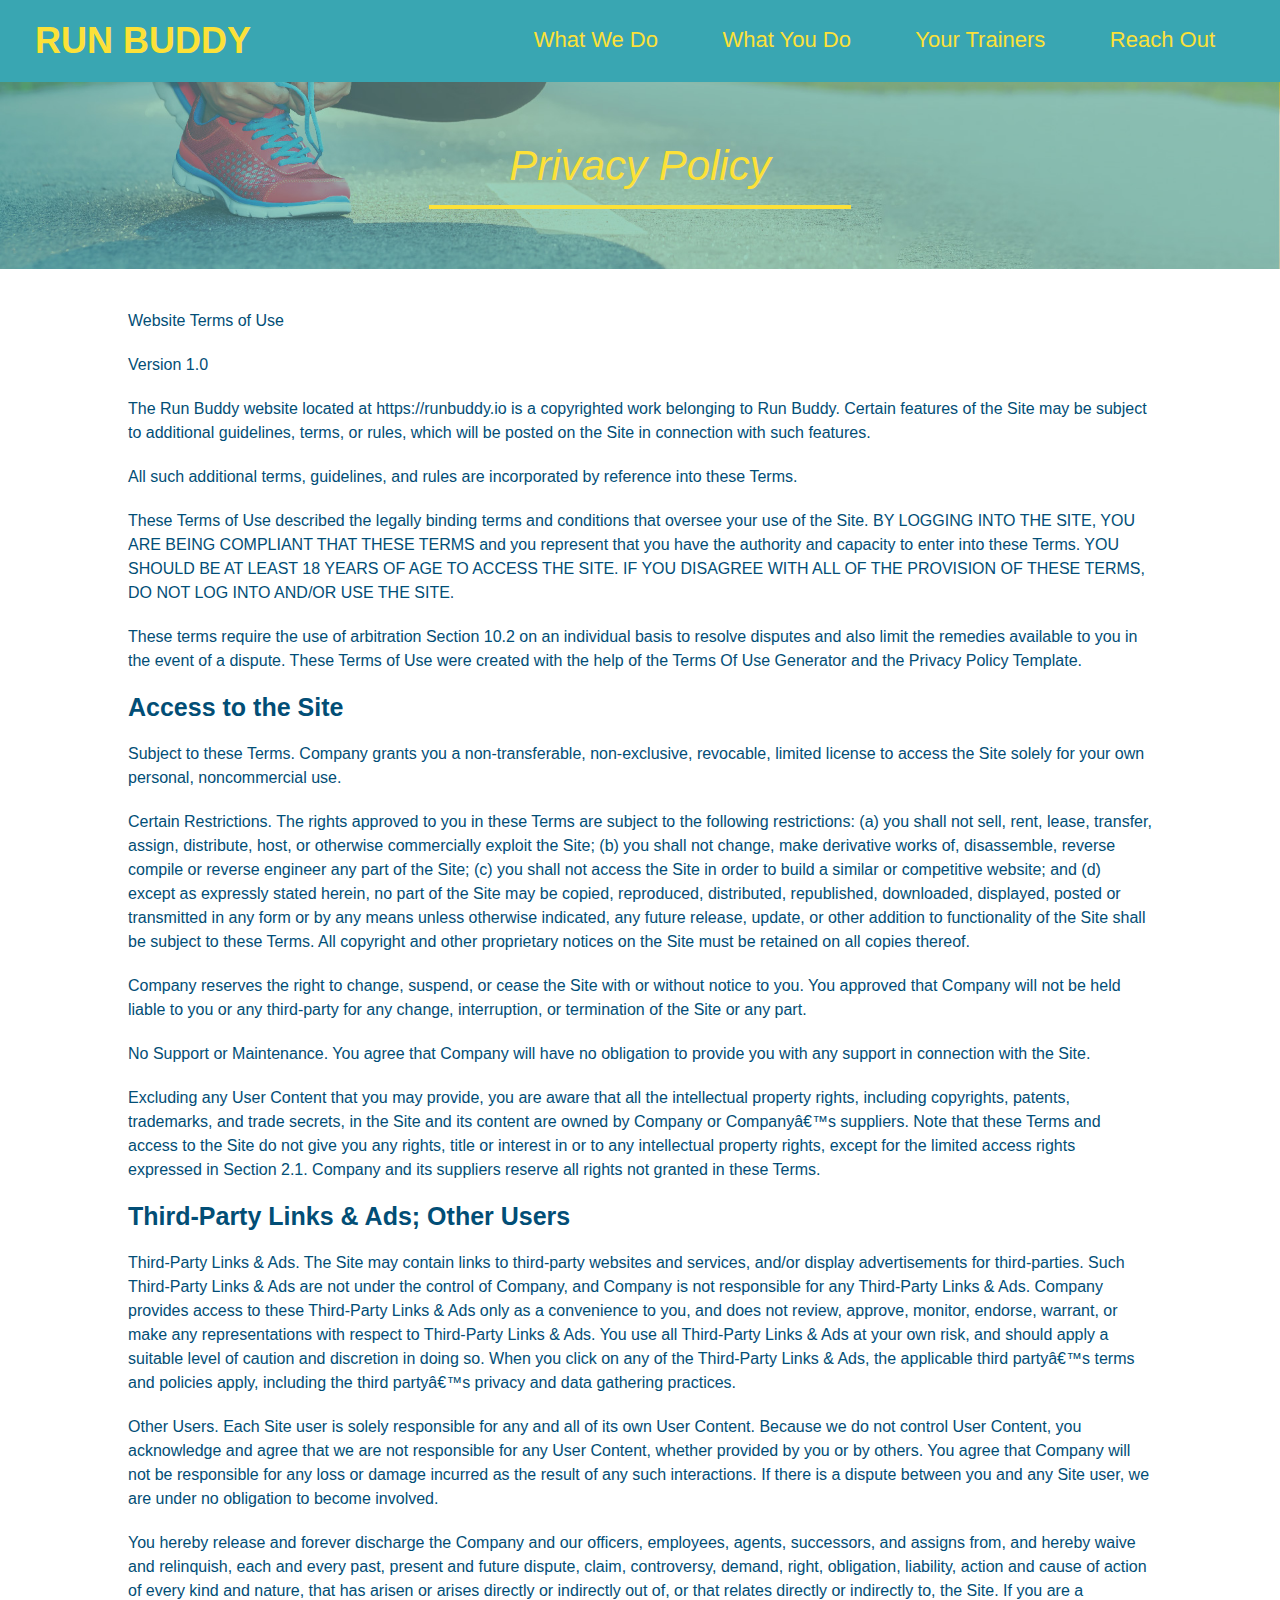
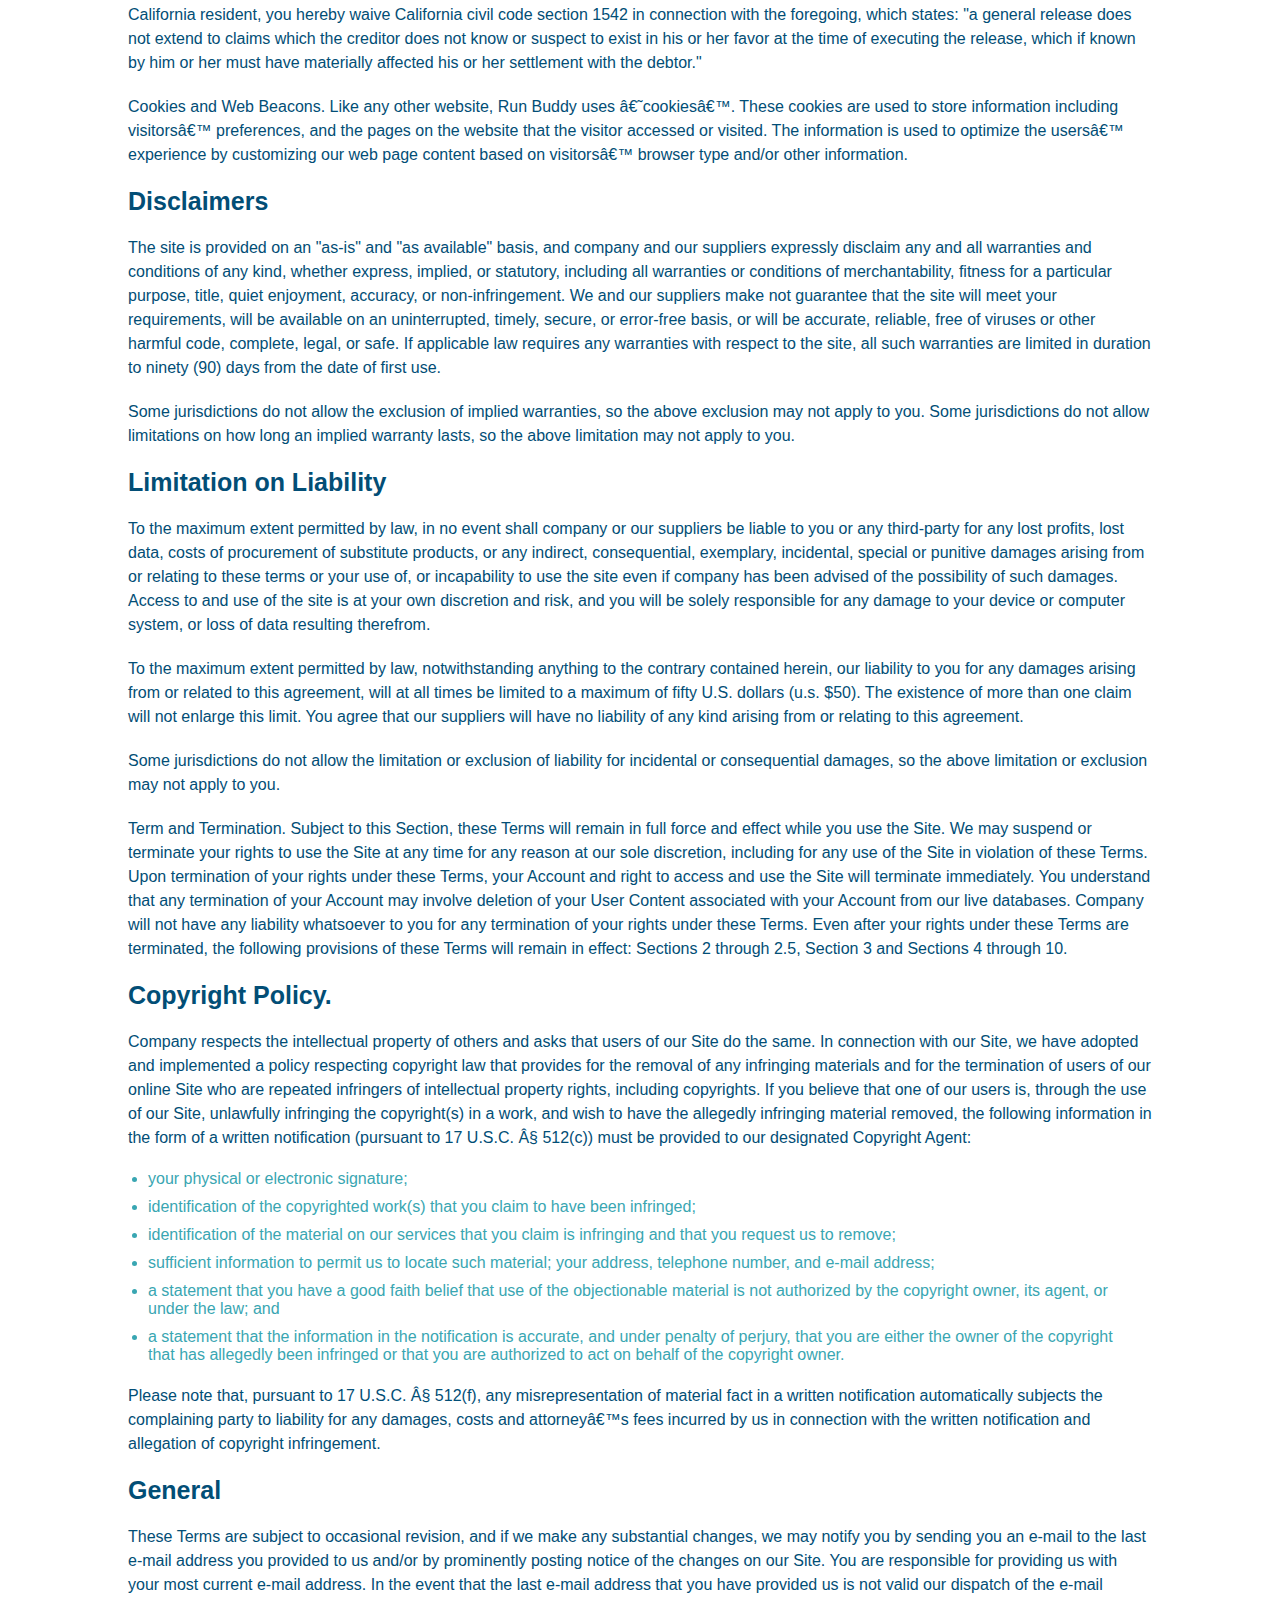
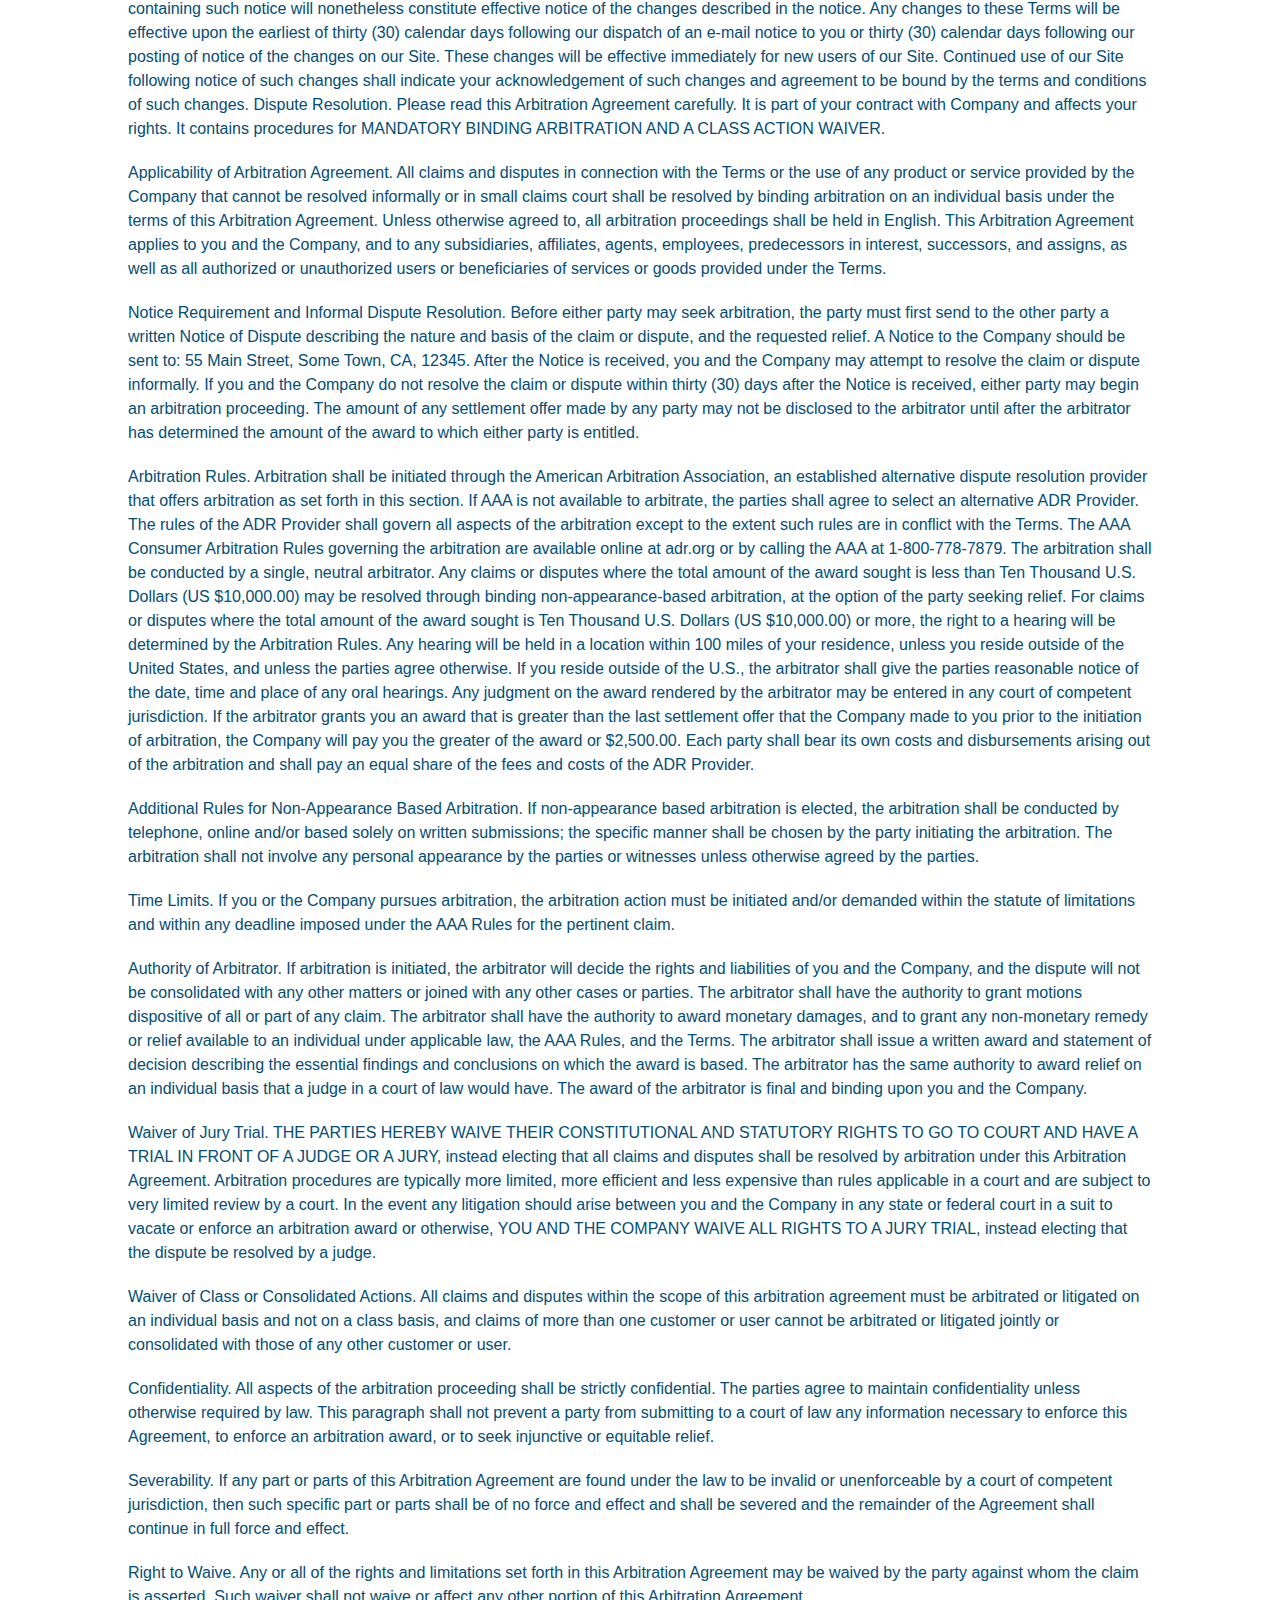
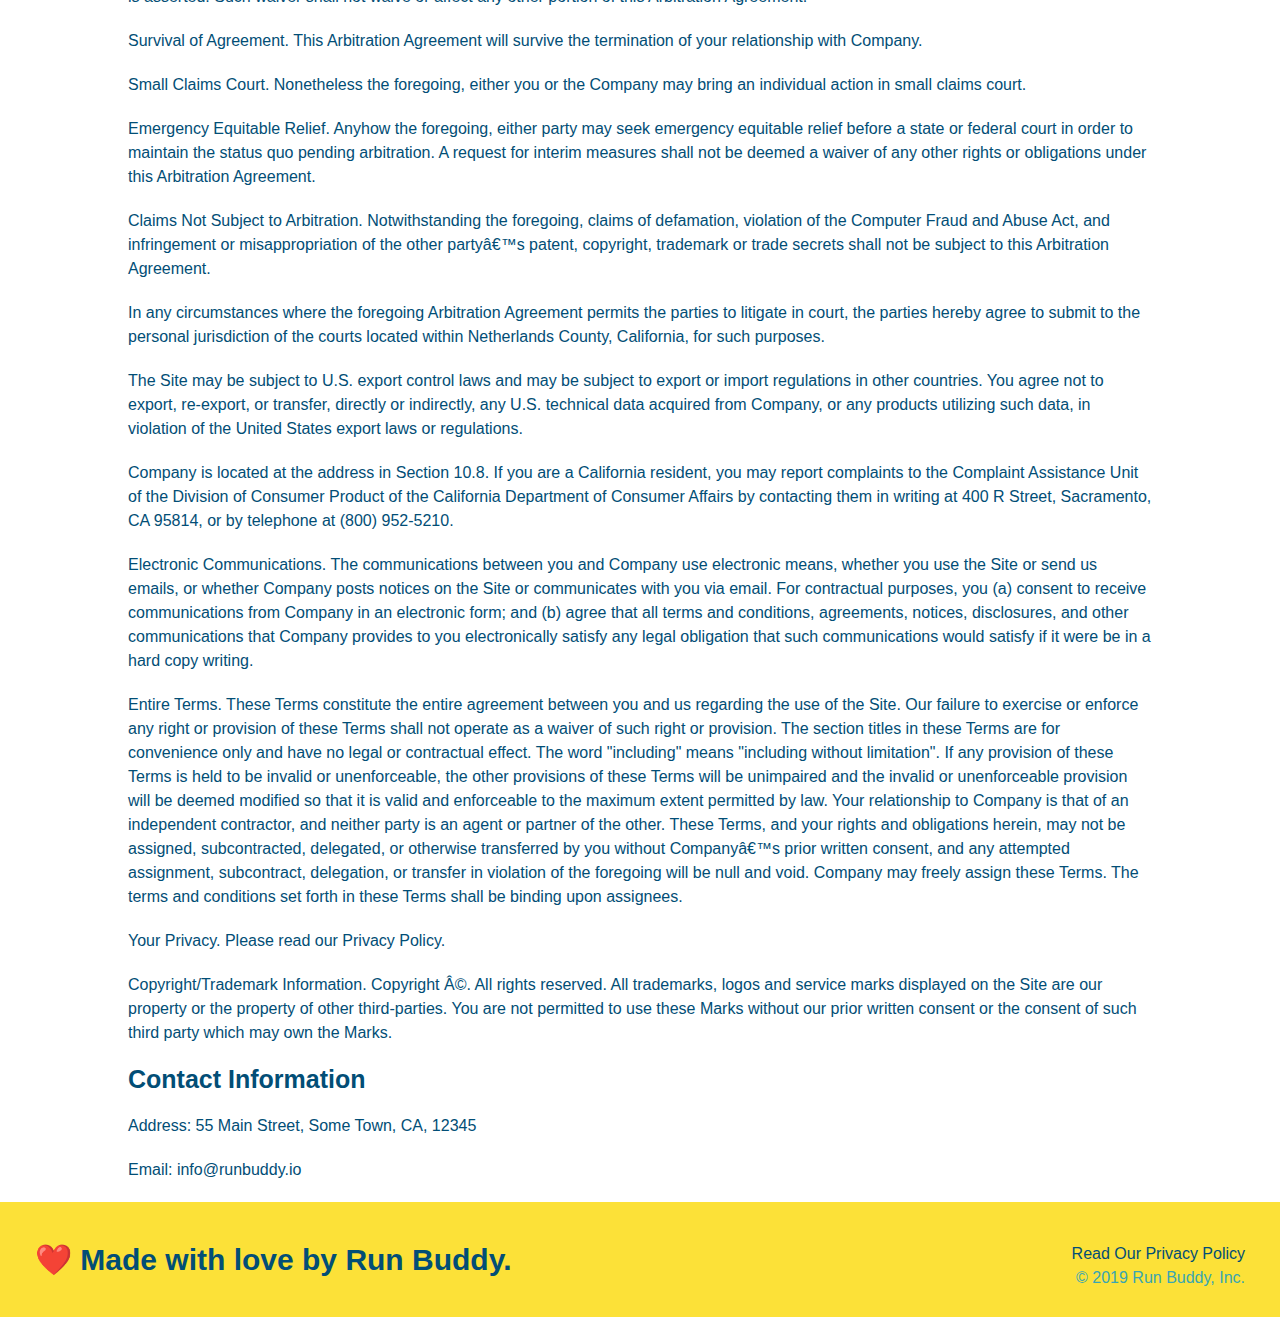
==== privacy-policy.html @ b318648d "privacy policy" ====
<!DOCTYPE html>
<html lang="en">
    <head>
        <meta charset="UTF-8">
        <link rel="stylesheet" href="./assets/css/style.css" />
        <link rel="stylesheet" href="./assets/css/secondary-styles.css" />
        <title>Privacy Policy - Run Buddy</title>
    </head>
    <body>
        <!-- navigation -->
        <header>
            <h1>
            <!-- returns to homepage -->
            <a href="/">RUN BUDDY</a>
            </h1>
            <nav>
            <ul>
                <li>
                <!-- scrolls to element with id = what-we-do -->
                <a href="./index.html#what-we-do">What We Do</a>
                </li>
                <li>
                <a href="./index.html#what-you-do">What You Do</a>
                </li>
                <li>
                <a href="./index.html#your-trainers">Your Trainers</a>
                </li>
                <li>
                <a href="./index.html#reach-out">Reach Out</a>
                </li>
            </ul>
            </nav>
        </header>

        <!-- hero -->
        <section class="hero">
            <h2 class="page-title">
                Privacy Policy
            </h2>
        </section>

        <article class="secondary-content">
            <p>
                Website Terms of Use
            </p>

            <p>
                Version 1.0
            </p>

            <p>
                The Run Buddy website located at https://runbuddy.io is a copyrighted work belonging to Run Buddy. Certain
                features of the Site may be subject to additional guidelines, terms, or rules, which will be posted on the Site
                in connection with such features.
            </p>

            <p>
                All such additional terms, guidelines, and rules are incorporated by reference into these Terms.
            </p>

            <p>
                These Terms of Use described the legally binding terms and conditions that oversee your use of the Site. BY
                LOGGING INTO THE SITE, YOU ARE BEING COMPLIANT THAT THESE TERMS and you represent that you have the authority
                and capacity to enter into these Terms. YOU SHOULD BE AT LEAST 18 YEARS OF AGE TO ACCESS THE SITE. IF YOU
                DISAGREE WITH ALL OF THE PROVISION OF THESE TERMS, DO NOT LOG INTO AND/OR USE THE SITE.
            </p>

            <p>
                These terms require the use of arbitration Section 10.2 on an individual basis to resolve disputes and also
                limit the remedies available to you in the event of a dispute. These Terms of Use were created with the help of
                the Terms Of Use Generator and the Privacy Policy Template.
            </p>

            <h3>
                Access to the Site
            </h3>

            <p>
                Subject to these Terms. Company grants you a non-transferable, non-exclusive, revocable, limited license to
                access the Site solely for your own personal, noncommercial use.
            </p>

            <p>
                Certain Restrictions. The rights approved to you in these Terms are subject to the following restrictions: (a)
                you shall not sell, rent, lease, transfer, assign, distribute, host, or otherwise commercially exploit the Site;
                (b) you shall not change, make derivative works of, disassemble, reverse compile or reverse engineer any part of
                the Site; (c) you shall not access the Site in order to build a similar or competitive website; and (d) except
                as expressly stated herein, no part of the Site may be copied, reproduced, distributed, republished, downloaded,
                displayed, posted or transmitted in any form or by any means unless otherwise indicated, any future release,
                update, or other addition to functionality of the Site shall be subject to these Terms. All copyright and other
                proprietary notices on the Site must be retained on all copies thereof.
            </p>

            <p>
                Company reserves the right to change, suspend, or cease the Site with or without notice to you. You approved
                that Company will not be held liable to you or any third-party for any change, interruption, or termination of
                the Site or any part.
            </p>

            <p>
                No Support or Maintenance. You agree that Company will have no obligation to provide you with any support in
                connection with the Site.
            </p>

            <p>
                Excluding any User Content that you may provide, you are aware that all the intellectual property rights,
                including copyrights, patents, trademarks, and trade secrets, in the Site and its content are owned by Company
                or Companyâ€™s suppliers. Note that these Terms and access to the Site do not give you any rights, title or
                interest in or to any intellectual property rights, except for the limited access rights expressed in Section
                2.1. Company and its suppliers reserve all rights not granted in these Terms.
            </p>

            <h3>
                Third-Party Links & Ads; Other Users
            </h3>

            <p>
                Third-Party Links & Ads. The Site may contain links to third-party websites and services, and/or display
                advertisements for third-parties. Such Third-Party Links & Ads are not under the control of Company, and Company
                is not responsible for any Third-Party Links & Ads. Company provides access to these Third-Party Links & Ads
                only as a convenience to you, and does not review, approve, monitor, endorse, warrant, or make any
                representations with respect to Third-Party Links & Ads. You use all Third-Party Links & Ads at your own risk,
                and should apply a suitable level of caution and discretion in doing so. When you click on any of the
                Third-Party Links & Ads, the applicable third partyâ€™s terms and policies apply, including the third partyâ€™s
                privacy and data gathering practices.
            </p>

            <p>
                Other Users. Each Site user is solely responsible for any and all of its own User Content. Because we do not
                control User Content, you acknowledge and agree that we are not responsible for any User Content, whether
                provided by you or by others. You agree that Company will not be responsible for any loss or damage incurred as
                the result of any such interactions. If there is a dispute between you and any Site user, we are under no
                obligation to become involved.
            </p>

            <p>
                You hereby release and forever discharge the Company and our officers, employees, agents, successors, and
                assigns from, and hereby waive and relinquish, each and every past, present and future dispute, claim,
                controversy, demand, right, obligation, liability, action and cause of action of every kind and nature, that has
                arisen or arises directly or indirectly out of, or that relates directly or indirectly to, the Site. If you are
                a California resident, you hereby waive California civil code section 1542 in connection with the foregoing,
                which states: "a general release does not extend to claims which the creditor does not know or suspect to exist
                in his or her favor at the time of executing the release, which if known by him or her must have materially
                affected his or her settlement with the debtor."
            </p>

            <p>
                Cookies and Web Beacons. Like any other website, Run Buddy uses â€˜cookiesâ€™. These cookies are used to store
                information including visitorsâ€™ preferences, and the pages on the website that the visitor accessed or visited.
                The information is used to optimize the usersâ€™ experience by customizing our web page content based on visitorsâ€™
                browser type and/or other information.
            </p>

            <h3>
                Disclaimers
            </h3>

            <p>
                The site is provided on an "as-is" and "as available" basis, and company and our suppliers expressly disclaim
                any and all warranties and conditions of any kind, whether express, implied, or statutory, including all
                warranties or conditions of merchantability, fitness for a particular purpose, title, quiet enjoyment, accuracy,
                or non-infringement. We and our suppliers make not guarantee that the site will meet your requirements, will be
                available on an uninterrupted, timely, secure, or error-free basis, or will be accurate, reliable, free of
                viruses or other harmful code, complete, legal, or safe. If applicable law requires any warranties with respect
                to the site, all such warranties are limited in duration to ninety (90) days from the date of first use.
            </p>

            <p>
                Some jurisdictions do not allow the exclusion of implied warranties, so the above exclusion may not apply to
                you. Some jurisdictions do not allow limitations on how long an implied warranty lasts, so the above limitation
                may not apply to you.
            </p>

            <h3>
                Limitation on Liability
            </h3>

            <p>
                To the maximum extent permitted by law, in no event shall company or our suppliers be liable to you or any
                third-party for any lost profits, lost data, costs of procurement of substitute products, or any indirect,
                consequential, exemplary, incidental, special or punitive damages arising from or relating to these terms or
                your use of, or incapability to use the site even if company has been advised of the possibility of such
                damages. Access to and use of the site is at your own discretion and risk, and you will be solely responsible
                for any damage to your device or computer system, or loss of data resulting therefrom.
            </p>

            <p>
                To the maximum extent permitted by law, notwithstanding anything to the contrary contained herein, our liability
                to you for any damages arising from or related to this agreement, will at all times be limited to a maximum of
                fifty U.S. dollars (u.s. $50). The existence of more than one claim will not enlarge this limit. You agree that
                our suppliers will have no liability of any kind arising from or relating to this agreement.
            </p>

            <p>
                Some jurisdictions do not allow the limitation or exclusion of liability for incidental or consequential
                damages, so the above limitation or exclusion may not apply to you.
            </p>

            <p>
                Term and Termination. Subject to this Section, these Terms will remain in full force and effect while you use
                the Site. We may suspend or terminate your rights to use the Site at any time for any reason at our sole
                discretion, including for any use of the Site in violation of these Terms. Upon termination of your rights under
                these Terms, your Account and right to access and use the Site will terminate immediately. You understand that
                any termination of your Account may involve deletion of your User Content associated with your Account from our
                live databases. Company will not have any liability whatsoever to you for any termination of your rights under
                these Terms. Even after your rights under these Terms are terminated, the following provisions of these Terms
                will remain in effect: Sections 2 through 2.5, Section 3 and Sections 4 through 10.
            </p>

            <h3>
                Copyright Policy.
            </h3>

            <p>
                Company respects the intellectual property of others and asks that users of our Site do the same. In connection
                with our Site, we have adopted and implemented a policy respecting copyright law that provides for the removal
                of any infringing materials and for the termination of users of our online Site who are repeated infringers of
                intellectual property rights, including copyrights. If you believe that one of our users is, through the use of
                our Site, unlawfully infringing the copyright(s) in a work, and wish to have the allegedly infringing material
                removed, the following information in the form of a written notification (pursuant to 17 U.S.C. Â§ 512(c)) must
                be provided to our designated Copyright Agent:
            </p>

            <ul>
                <li>
                your physical or electronic signature;
                </li>
                <li>
                identification of the copyrighted work(s) that you claim to have been infringed;
                </li>
                <li>
                identification of the material on our services that you claim is infringing and that you request us to remove;
                </li>
                <li>
                sufficient information to permit us to locate such material; your address, telephone number, and e-mail
                address;
                </li>
                <li>
                a statement that you have a good faith belief that use of the objectionable material is not authorized by the
                copyright owner, its agent, or under the law; and
                </li>
                <li>
                a statement that the information in the notification is accurate, and under penalty of perjury, that you are
                either the owner of the copyright that has allegedly been infringed or that you are authorized to act on
                behalf of the copyright owner.
                </li>
            </ul>

            <p>
                Please note that, pursuant to 17 U.S.C. Â§ 512(f), any misrepresentation of material fact in a written
                notification automatically subjects the complaining party to liability for any damages, costs and attorneyâ€™s
                fees incurred by us in connection with the written notification and allegation of copyright infringement.
            </p>

            <h3>
                General
            </h3>

            <p>
                These Terms are subject to occasional revision, and if we make any substantial changes, we may notify you by
                sending you an e-mail to the last e-mail address you provided to us and/or by prominently posting notice of the
                changes on our Site. You are responsible for providing us with your most current e-mail address. In the event
                that the last e-mail address that you have provided us is not valid our dispatch of the e-mail containing such
                notice will nonetheless constitute effective notice of the changes described in the notice. Any changes to these
                Terms will be effective upon the earliest of thirty (30) calendar days following our dispatch of an e-mail
                notice to you or thirty (30) calendar days following our posting of notice of the changes on our Site. These
                changes will be effective immediately for new users of our Site. Continued use of our Site following notice of
                such changes shall indicate your acknowledgement of such changes and agreement to be bound by the terms and
                conditions of such changes. Dispute Resolution. Please read this Arbitration Agreement carefully. It is part of
                your contract with Company and affects your rights. It contains procedures for MANDATORY BINDING ARBITRATION AND
                A CLASS ACTION WAIVER.
            </p>

            <p>
                Applicability of Arbitration Agreement. All claims and disputes in connection with the Terms or the use of any
                product or service provided by the Company that cannot be resolved informally or in small claims court shall be
                resolved by binding arbitration on an individual basis under the terms of this Arbitration Agreement. Unless
                otherwise agreed to, all arbitration proceedings shall be held in English. This Arbitration Agreement applies to
                you and the Company, and to any subsidiaries, affiliates, agents, employees, predecessors in interest,
                successors, and assigns, as well as all authorized or unauthorized users or beneficiaries of services or goods
                provided under the Terms.
            </p>

            <p>
                Notice Requirement and Informal Dispute Resolution. Before either party may seek arbitration, the party must
                first send to the other party a written Notice of Dispute describing the nature and basis of the claim or
                dispute, and the requested relief. A Notice to the Company should be sent to: 55 Main Street, Some Town, CA,
                12345. After the Notice is received, you and the Company may attempt to resolve the claim or dispute informally.
                If you and the Company do not resolve the claim or dispute within thirty (30) days after the Notice is received,
                either party may begin an arbitration proceeding. The amount of any settlement offer made by any party may not
                be disclosed to the arbitrator until after the arbitrator has determined the amount of the award to which either
                party is entitled.
            </p>

            <p>
                Arbitration Rules. Arbitration shall be initiated through the American Arbitration Association, an established
                alternative dispute resolution provider that offers arbitration as set forth in this section. If AAA is not
                available to arbitrate, the parties shall agree to select an alternative ADR Provider. The rules of the ADR
                Provider shall govern all aspects of the arbitration except to the extent such rules are in conflict with the
                Terms. The AAA Consumer Arbitration Rules governing the arbitration are available online at adr.org or by
                calling the AAA at 1-800-778-7879. The arbitration shall be conducted by a single, neutral arbitrator. Any
                claims or disputes where the total amount of the award sought is less than Ten Thousand U.S. Dollars (US
                $10,000.00) may be resolved through binding non-appearance-based arbitration, at the option of the party seeking
                relief. For claims or disputes where the total amount of the award sought is Ten Thousand U.S. Dollars (US
                $10,000.00) or more, the right to a hearing will be determined by the Arbitration Rules. Any hearing will be
                held in a location within 100 miles of your residence, unless you reside outside of the United States, and
                unless the parties agree otherwise. If you reside outside of the U.S., the arbitrator shall give the parties
                reasonable notice of the date, time and place of any oral hearings. Any judgment on the award rendered by the
                arbitrator may be entered in any court of competent jurisdiction. If the arbitrator grants you an award that is
                greater than the last settlement offer that the Company made to you prior to the initiation of arbitration, the
                Company will pay you the greater of the award or $2,500.00. Each party shall bear its own costs and
                disbursements arising out of the arbitration and shall pay an equal share of the fees and costs of the ADR
                Provider.
            </p>

            <p>
                Additional Rules for Non-Appearance Based Arbitration. If non-appearance based arbitration is elected, the
                arbitration shall be conducted by telephone, online and/or based solely on written submissions; the specific
                manner shall be chosen by the party initiating the arbitration. The arbitration shall not involve any personal
                appearance by the parties or witnesses unless otherwise agreed by the parties.
            </p>

            <p>
                Time Limits. If you or the Company pursues arbitration, the arbitration action must be initiated and/or demanded
                within the statute of limitations and within any deadline imposed under the AAA Rules for the pertinent claim.
            </p>

            <p>
                Authority of Arbitrator. If arbitration is initiated, the arbitrator will decide the rights and liabilities of
                you and the Company, and the dispute will not be consolidated with any other matters or joined with any other
                cases or parties. The arbitrator shall have the authority to grant motions dispositive of all or part of any
                claim. The arbitrator shall have the authority to award monetary damages, and to grant any non-monetary remedy
                or relief available to an individual under applicable law, the AAA Rules, and the Terms. The arbitrator shall
                issue a written award and statement of decision describing the essential findings and conclusions on which the
                award is based. The arbitrator has the same authority to award relief on an individual basis that a judge in a
                court of law would have. The award of the arbitrator is final and binding upon you and the Company.
            </p>

            <p>
                Waiver of Jury Trial. THE PARTIES HEREBY WAIVE THEIR CONSTITUTIONAL AND STATUTORY RIGHTS TO GO TO COURT AND HAVE
                A TRIAL IN FRONT OF A JUDGE OR A JURY, instead electing that all claims and disputes shall be resolved by
                arbitration under this Arbitration Agreement. Arbitration procedures are typically more limited, more efficient
                and less expensive than rules applicable in a court and are subject to very limited review by a court. In the
                event any litigation should arise between you and the Company in any state or federal court in a suit to vacate
                or enforce an arbitration award or otherwise, YOU AND THE COMPANY WAIVE ALL RIGHTS TO A JURY TRIAL, instead
                electing that the dispute be resolved by a judge.
            </p>

            <p>
                Waiver of Class or Consolidated Actions. All claims and disputes within the scope of this arbitration agreement
                must be arbitrated or litigated on an individual basis and not on a class basis, and claims of more than one
                customer or user cannot be arbitrated or litigated jointly or consolidated with those of any other customer or
                user.
            </p>

            <p>
                Confidentiality. All aspects of the arbitration proceeding shall be strictly confidential. The parties agree to
                maintain confidentiality unless otherwise required by law. This paragraph shall not prevent a party from
                submitting to a court of law any information necessary to enforce this Agreement, to enforce an arbitration
                award, or to seek injunctive or equitable relief.
            </p>

            <p>
                Severability. If any part or parts of this Arbitration Agreement are found under the law to be invalid or
                unenforceable by a court of competent jurisdiction, then such specific part or parts shall be of no force and
                effect and shall be severed and the remainder of the Agreement shall continue in full force and effect.
            </p>

            <p>
                Right to Waive. Any or all of the rights and limitations set forth in this Arbitration Agreement may be waived
                by the party against whom the claim is asserted. Such waiver shall not waive or affect any other portion of this
                Arbitration Agreement.
            </p>

            <p>
                Survival of Agreement. This Arbitration Agreement will survive the termination of your relationship with
                Company.
            </p>

            <p>
                Small Claims Court. Nonetheless the foregoing, either you or the Company may bring an individual action in small
                claims court.
            </p>

            <p>
                Emergency Equitable Relief. Anyhow the foregoing, either party may seek emergency equitable relief before a
                state or federal court in order to maintain the status quo pending arbitration. A request for interim measures
                shall not be deemed a waiver of any other rights or obligations under this Arbitration Agreement.
            </p>

            <p>
                Claims Not Subject to Arbitration. Notwithstanding the foregoing, claims of defamation, violation of the
                Computer Fraud and Abuse Act, and infringement or misappropriation of the other partyâ€™s patent, copyright,
                trademark or trade secrets shall not be subject to this Arbitration Agreement.
            </p>

            <p>
                In any circumstances where the foregoing Arbitration Agreement permits the parties to litigate in court, the
                parties hereby agree to submit to the personal jurisdiction of the courts located within Netherlands County,
                California, for such purposes.
            </p>

            <p>
                The Site may be subject to U.S. export control laws and may be subject to export or import regulations in other
                countries. You agree not to export, re-export, or transfer, directly or indirectly, any U.S. technical data
                acquired from Company, or any products utilizing such data, in violation of the United States export laws or
                regulations.
            </p>

            <p>
                Company is located at the address in Section 10.8. If you are a California resident, you may report complaints
                to the Complaint Assistance Unit of the Division of Consumer Product of the California Department of Consumer
                Affairs by contacting them in writing at 400 R Street, Sacramento, CA 95814, or by telephone at (800) 952-5210.
            </p>

            <p>
                Electronic Communications. The communications between you and Company use electronic means, whether you use the
                Site or send us emails, or whether Company posts notices on the Site or communicates with you via email. For
                contractual purposes, you (a) consent to receive communications from Company in an electronic form; and (b)
                agree that all terms and conditions, agreements, notices, disclosures, and other communications that Company
                provides to you electronically satisfy any legal obligation that such communications would satisfy if it were be
                in a hard copy writing.
            </p>

            <p>
                Entire Terms. These Terms constitute the entire agreement between you and us regarding the use of the Site. Our
                failure to exercise or enforce any right or provision of these Terms shall not operate as a waiver of such right
                or provision. The section titles in these Terms are for convenience only and have no legal or contractual
                effect. The word "including" means "including without limitation". If any provision of these Terms is held to be
                invalid or unenforceable, the other provisions of these Terms will be unimpaired and the invalid or
                unenforceable provision will be deemed modified so that it is valid and enforceable to the maximum extent
                permitted by law. Your relationship to Company is that of an independent contractor, and neither party is an
                agent or partner of the other. These Terms, and your rights and obligations herein, may not be assigned,
                subcontracted, delegated, or otherwise transferred by you without Companyâ€™s prior written consent, and any
                attempted assignment, subcontract, delegation, or transfer in violation of the foregoing will be null and void.
                Company may freely assign these Terms. The terms and conditions set forth in these Terms shall be binding upon
                assignees.
            </p>

            <p>
                Your Privacy. Please read our Privacy Policy.
            </p>

            <p>
                Copyright/Trademark Information. Copyright Â©. All rights reserved. All trademarks, logos and service marks
                displayed on the Site are our property or the property of other third-parties. You are not permitted to use
                these Marks without our prior written consent or the consent of such third party which may own the Marks.
            </p>

            <h3>
                Contact Information
            </h3>

            <p>
                Address: 55 Main Street, Some Town, CA, 12345
            </p>

            <p>
                Email: info@runbuddy.io
            </p>
        </article>

        <!-- footer -->
        <footer>
            <h2>❤️ Made with love by Run Buddy.</h2>
            <div>
            <a>Read Our Privacy Policy</a><br />
            &copy; 2019 Run Buddy, Inc.
            </div>
        </footer>
    </body>
</html>
---- assets/css/style.css ----
* {
    margin: 0;
    padding: 0;
    box-sizing: border-box;
}

body {
  /* applies to all elements */
  color: #39a6b2;
  font-family: Helvetica, Arial, sans-serif;
}

section {
    padding: 60px;
}

/* Header Style Start */
header {
    padding: 20px 35px;
    background-color: #39a6b2;
}

header h1 {
    font-weight: bold;
    font-size: 36px;
    color: #fce138;
    margin: 0;
    display: inline;
}

header a {
    color: #fce138;
    text-decoration: none;
}

header nav {
    float: right;
    margin: 7px 0;
}

header nav ul li {
    display: inline;
}

header nav ul li a {
    margin: 0 30px;
    font-weight: lighter;
    font-size: 22px;
}
/* Header Style End */

/* Hero Style Start */
.hero {
    background-image: url("../images/hero-bg.jpg");
    height: 600px;
    background-size: cover;
    background-position: center;
    position: relative;
}

.hero-form {
    color: #024e76;
    background: #fce138;
    padding: 20px;
    width: 500px;
    border: solid 3px #024e76;
    position: absolute;
    bottom: 120px;
    right: 140px;
}

.hero h3 {
    font-size: 24px;
    margin: 0;
}

.hero-form p {
    margin: 5px 0 15px 0;
}

.form-input {
    display: block;
    padding: 7px 15px;
    font-size: 16px;
    width: 100%;
    border: solid 1px #024e76;
    margin-bottom: 15px;
}

.hero-form label {
    margin: 0 5px;
}

.hero-form button {
    background:#024e76;
    color:#fce138;
    padding: 10px 20px;
    font-size: 16px;    
    border: none;
}
/* Hero Style End */

/* Body Style Start */
.intro {
    text-align: center;
}

.section-title {
    font-size: 55px;
    color: #024e76;
    margin-bottom: 35px;
    padding: 0 100px 20px 100px;
    display: inline-block;
    border-bottom: 3px solid;
}
  
.primary-border {
    border-color: #fce138;
}
  
.secondary-border {
    border-color: #39a6b2;
}

.intro p {
    line-height: 1.7;
    color: #39a6b2;
    width: 80%;
    font-size: 20px;
    margin: 0 auto;
}

.steps {
    text-align: center;
    background: #fce138;
}

.steps div {
    margin-bottom: 80px;
}
  
.steps img {
    width: 15%;
    margin: 10px 0;
}
  
.steps h3 {
    color: #024e76;
    font-size: 46px;
    margin-top: 10px;
}
  
.steps p {
    color: #39a6b2;
    font-size: 23px;
}

.steps span {
    font-size: 38px;
}

.trainers {
    text-align: center;
}

.trainer {
    width: 900px;
    margin: 0 auto 30px auto;
    background: #024e76;
    color: #fce138;
    overflow: auto
}

.trainer img {
    width: 35%;
    float: left;
}
  
.trainer-bio {
    padding: 35px;
    float: left;
    width: 65%;
}

.text-left {
    text-align: left;
}
  
.text-right {
    text-align: right;
}

.trainer-bio h3 {
    font-size: 32px;
    margin-bottom: 8px;
}

.trainer-bio h4 {
    font-weight: lighter;
    font-size: 26px;
    margin-bottom: 25px;
}

.trainer-bio p {
    font-size: 17px;
    line-height: 1.3;
}

.contact {
    background: #024e76;
    text-align: center;
}

.contact h2 {
    color: #fce138;
}

.contact-info iframe {
    width: 400px;
    height: 400px;
}

.contact-info div{
    width: 410px;
    display: inline-block;
    vertical-align: top;
    text-align: left;
    margin: 30px 0 0 60px;
    color: white;
}

.contact-info h3 {
    color: #fce138;
    font-size: 32px;
}

.contact-info p,
.contact-info address {
  margin: 20px 0;
  line-height: 1.5;
  font-size: 20px;
  font-style: normal;
}

.contact-info a {
  color: #fce138;
}


/* Body Style End */

/* Footer Style Start */
footer {
    background: #fce138;
    width: 100%;
    padding: 40px 35px;
}

footer h2 {
    display: inline;
    color: #024e76;
    font-size: 30px;
    margin: 0;
}

footer div {
    float: right;
    line-height: 1.5;
    text-align: right;
}

footer a {
    color: #024e76;
}

/* Footer Style End */
---- assets/css/secondary-styles.css ----
.hero {
    background-position: bottom;
    height: auto;
    text-align: center;
    margin-bottom: 40px;
}

.page-title {
    color: #fce138;
    display: inline-block;
    border-bottom: 4px solid #fce138;
    padding: 0 80px 15px 80px;
    font-weight: normal;
    font-size: 42px;
    font-style: italic;
}

.secondary-content {
    width: 80%;
    margin: 0 auto;
    color: #024e76;
}

.secondary-content h3 {
    font-size: 25px;
    margin: 20px 0;
}

.secondary-content p {
    font-size: 16px;
    line-height: 1.5;
    margin: 20px 0;
}

.secondary-content ul {
    margin: 15px 20px;
}

.secondary-content li {
    color: #39a6b2;
    margin: 10px 0;
}
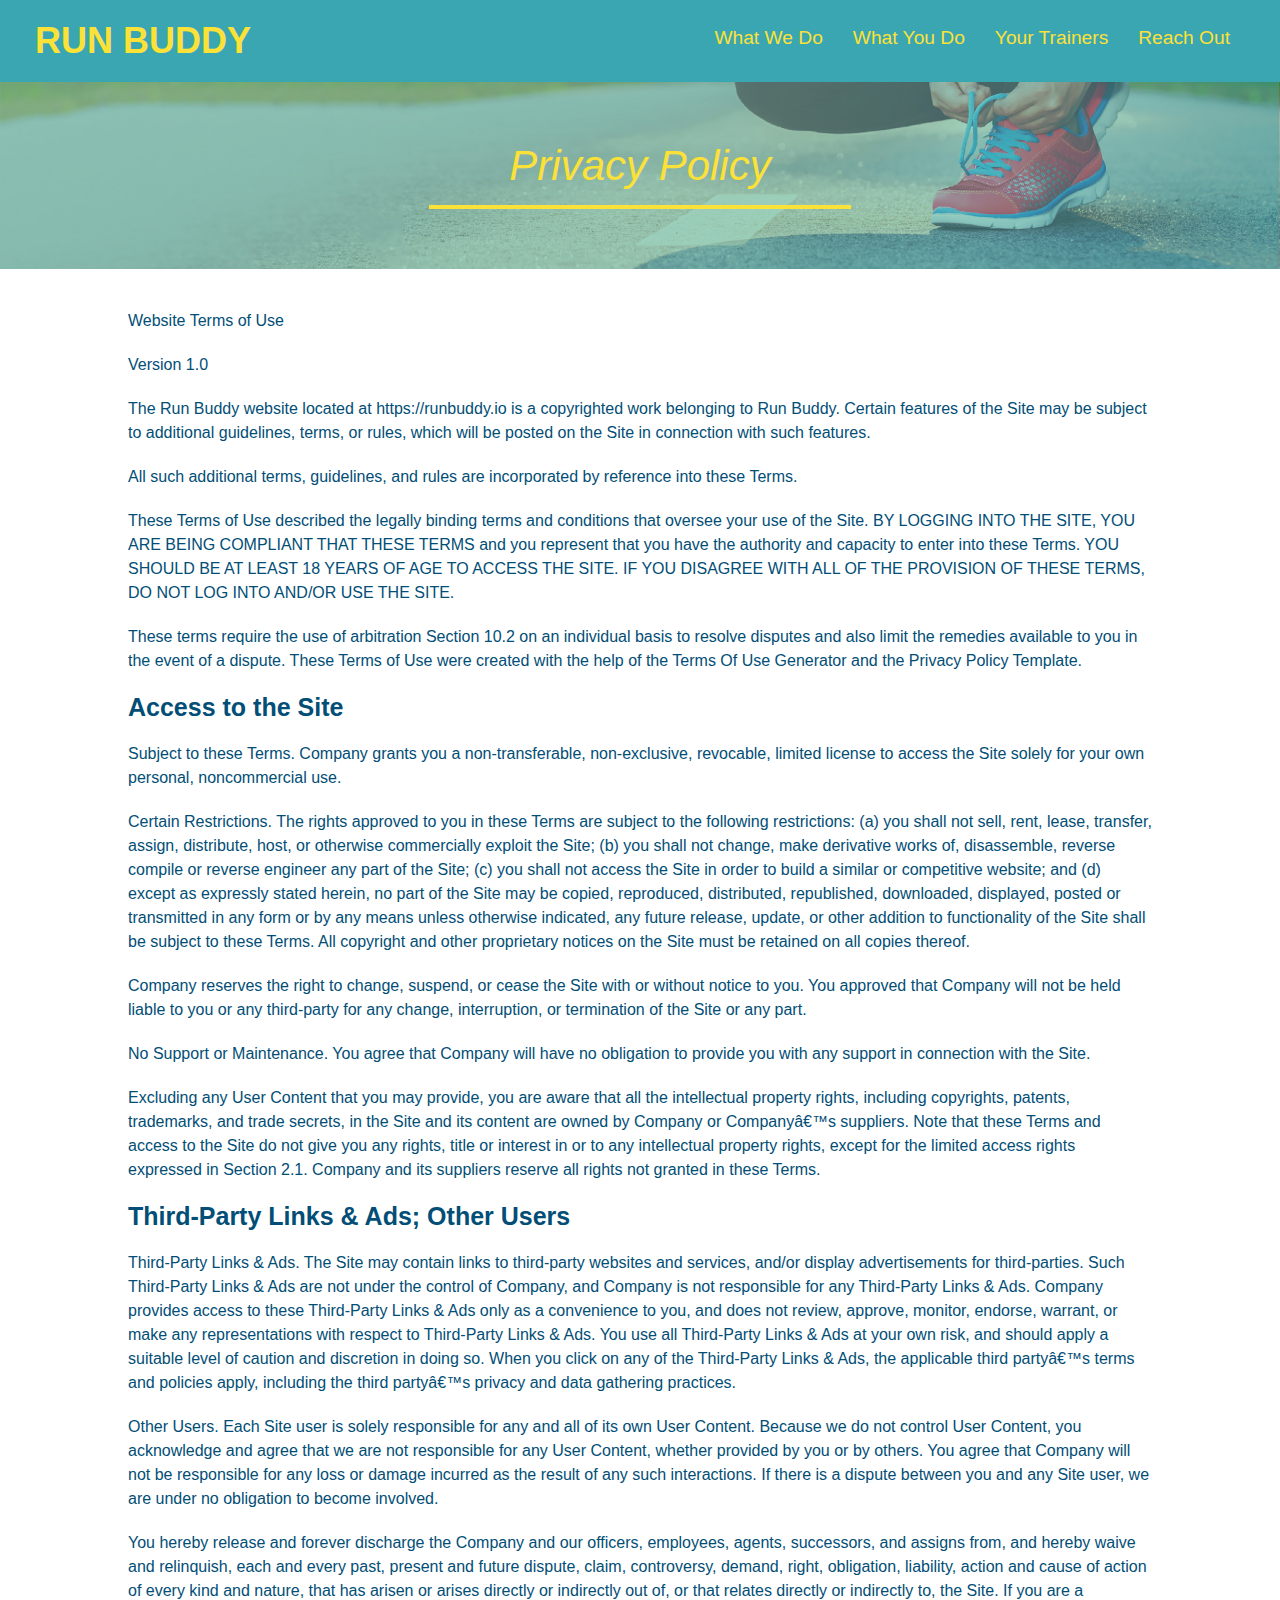
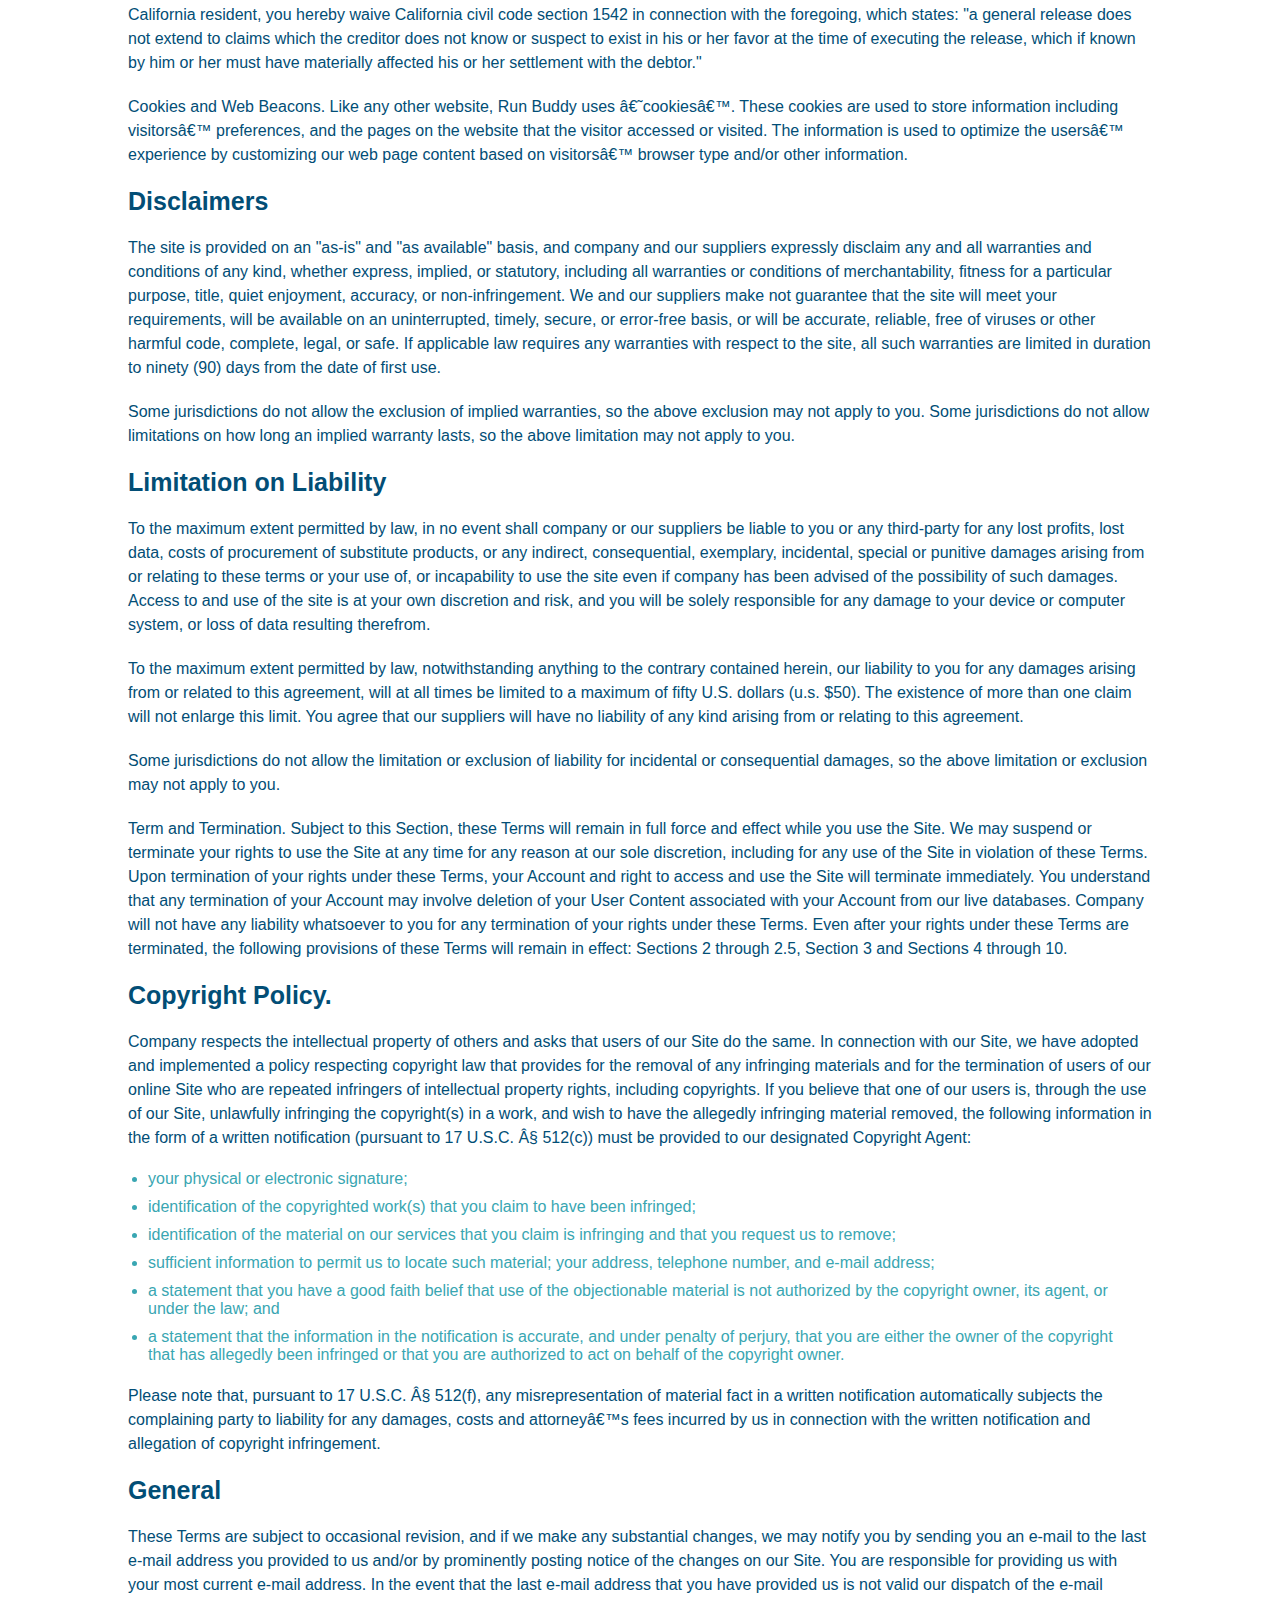
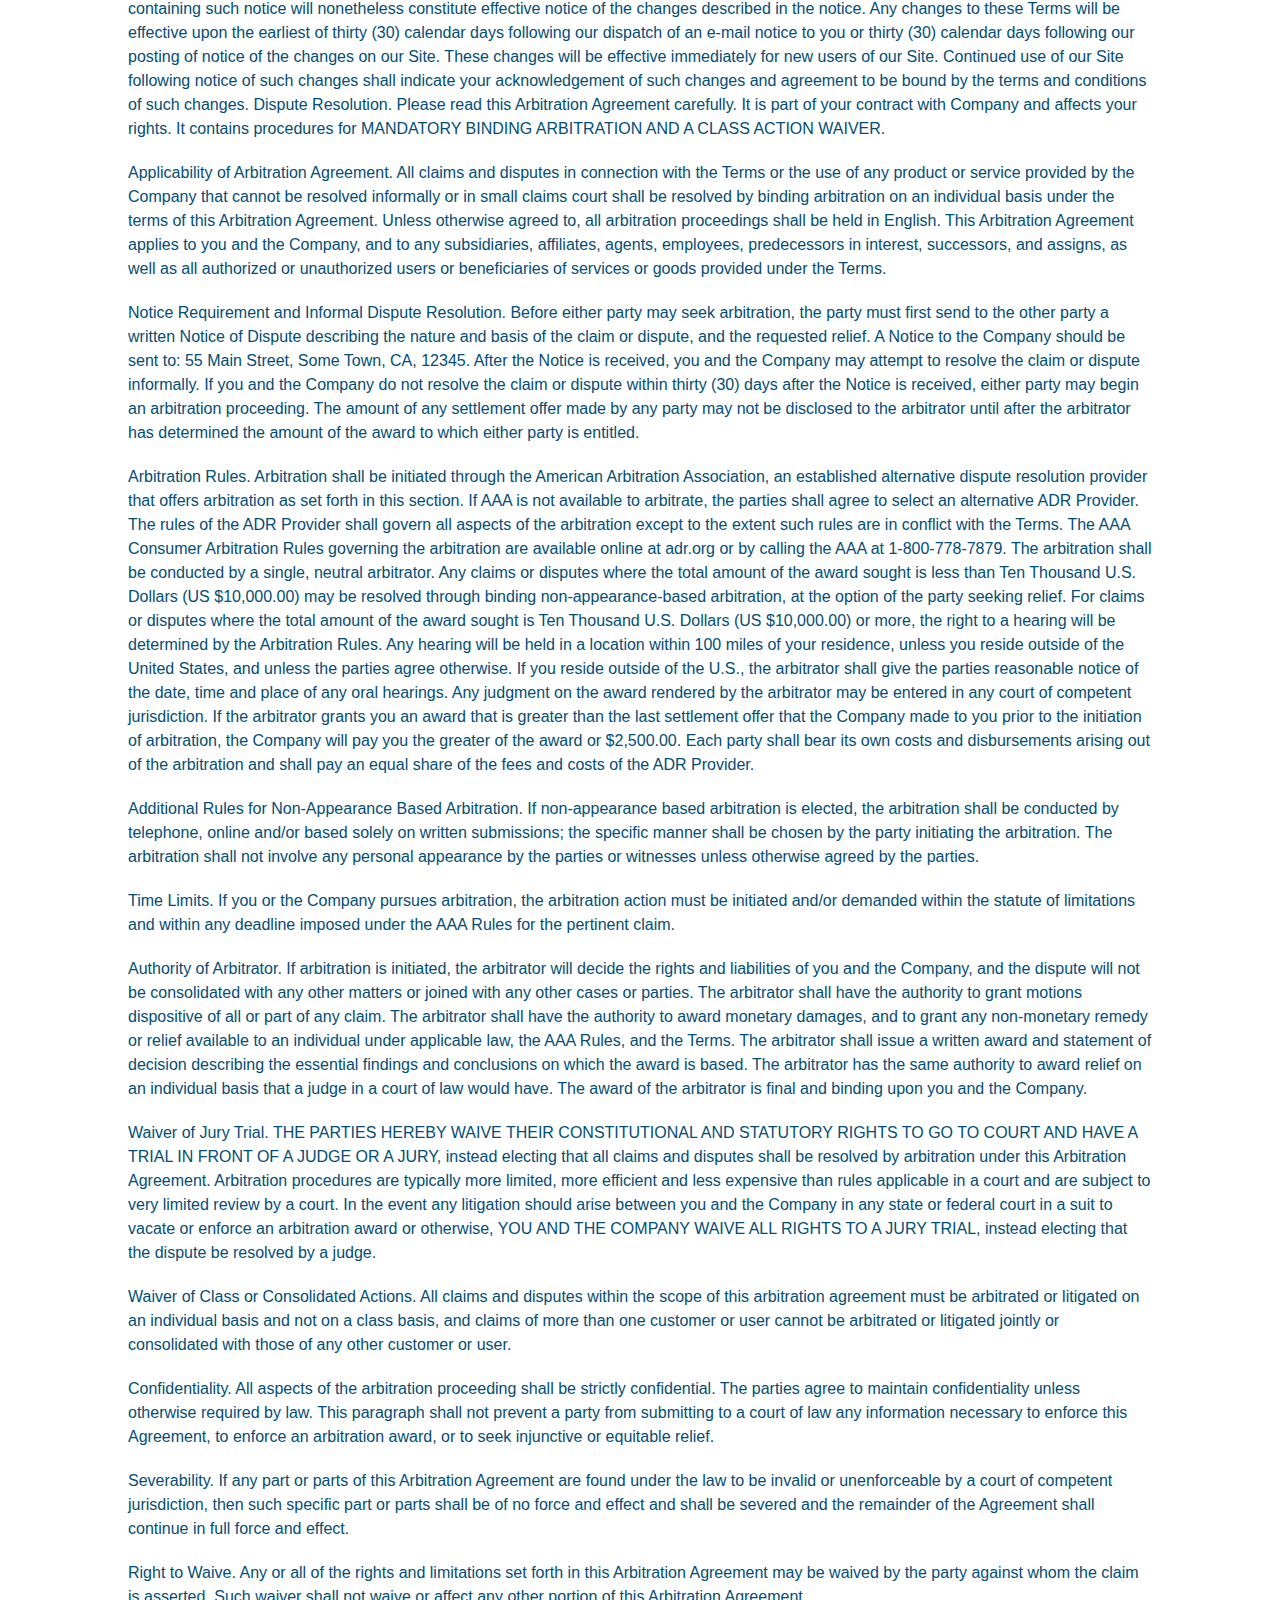
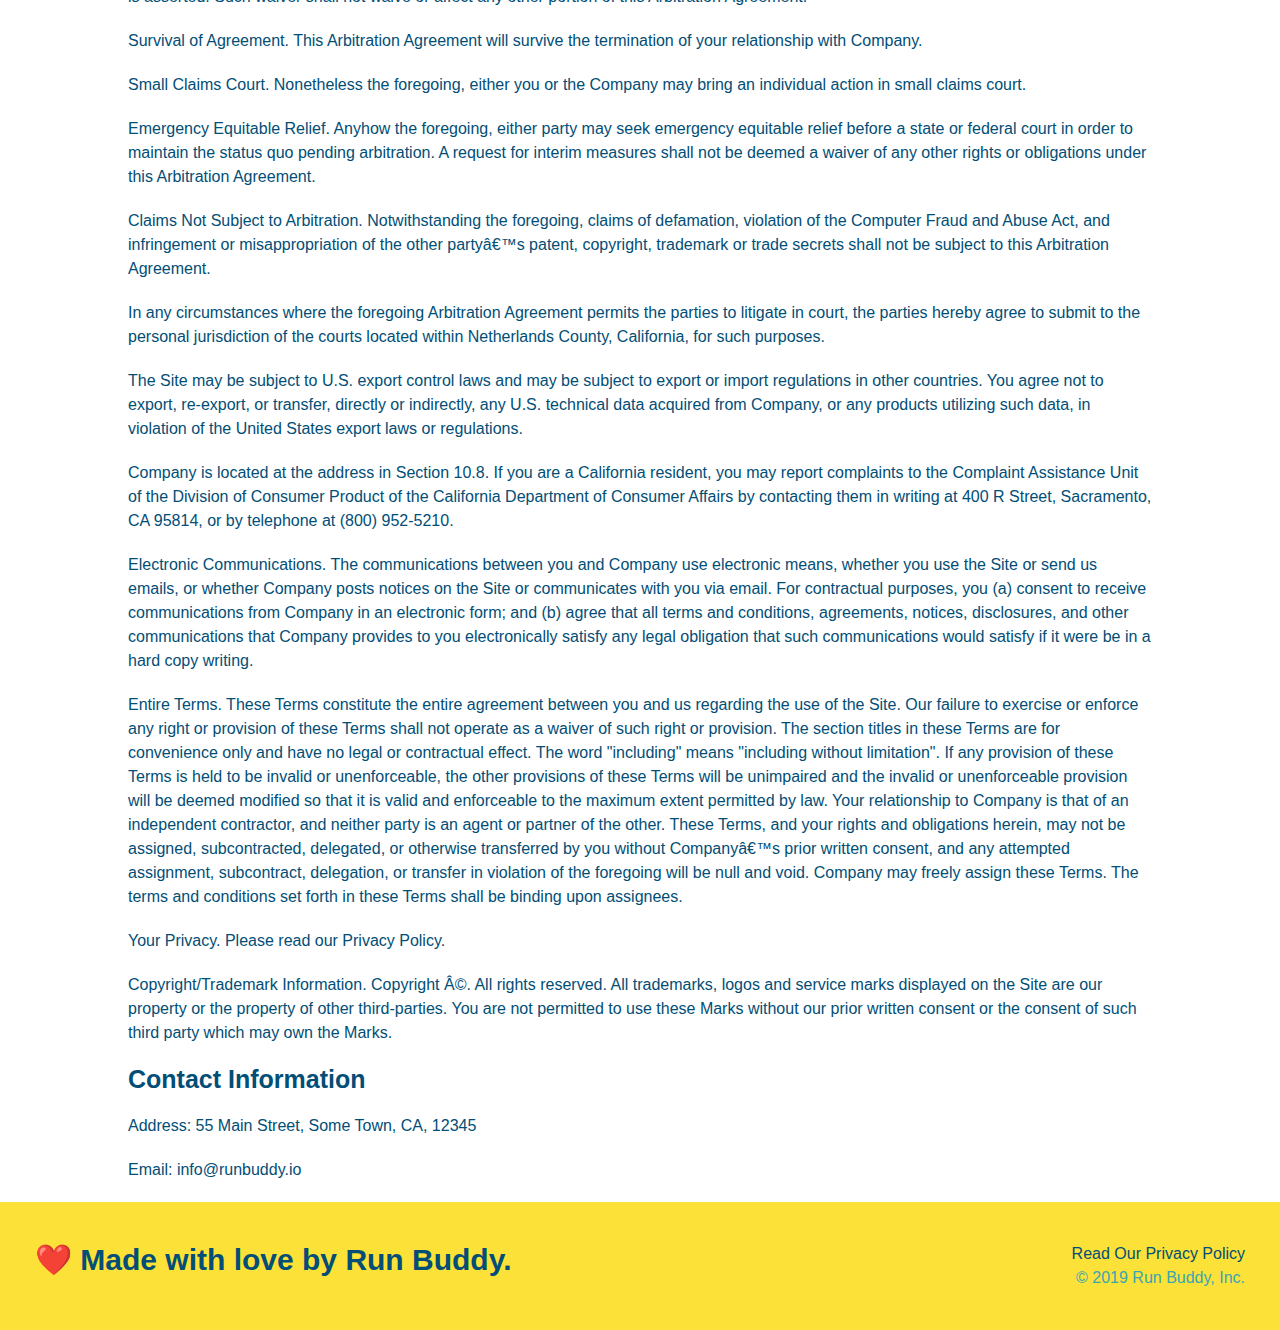
==== commit f62afe4b: "add media queries to css" ====
--- a/privacy-policy.html
+++ b/privacy-policy.html
@@ -2,6 +2,7 @@
 <html lang="en">
     <head>
         <meta charset="UTF-8">
+        <meta name="viewport" content="width=device-width, initial-scale=1.0" />
         <link rel="stylesheet" href="./assets/css/style.css" />
         <link rel="stylesheet" href="./assets/css/secondary-styles.css" />
         <title>Privacy Policy - Run Buddy</title>
--- a/assets/css/style.css
+++ b/assets/css/style.css
@@ -18,6 +18,9 @@
 header {
     padding: 20px 35px;
     background-color: #39a6b2;
+    display: flex;
+    justify-content: space-between;
+    flex-wrap: wrap;
 }
 
 header h1 {
@@ -25,7 +28,6 @@
     font-size: 36px;
     color: #fce138;
     margin: 0;
-    display: inline;
 }
 
 header a {
@@ -34,39 +36,57 @@
 }
 
 header nav {
-    float: right;
     margin: 7px 0;
 }
 
-header nav ul li {
-    display: inline;
+header nav ul {
+    display: flex;
+    flex-wrap: wrap;
+    justify-content: space-between;
+    align-items: center;
+    list-style: none;
 }
 
 header nav ul li a {
-    margin: 0 30px;
+    padding: 10px 15px;
     font-weight: lighter;
-    font-size: 22px;
+    font-size: 1.5vw;
 }
 /* Header Style End */
 
 /* Hero Style Start */
 .hero {
     background-image: url("../images/hero-bg.jpg");
-    height: 600px;
     background-size: cover;
     background-position: center;
-    position: relative;
+    display: flex;
+    justify-content: center;
+    flex-wrap: wrap;
+    align-items: flex-start;
+}
+
+.hero-cta {
+    width: 35%;
+    text-align: right;
+    margin: 3.5%;
+    color: #fff;
+    font-size: 18px;
+    line-height: 1.2;
+}
+
+.hero-cta h2 {
+    font-style: italic;
+    font-size: 55px;
+    color:#fce138;
 }
 
 .hero-form {
     color: #024e76;
     background: #fce138;
     padding: 20px;
-    width: 500px;
     border: solid 3px #024e76;
-    position: absolute;
-    bottom: 120px;
-    right: 140px;
+    width: 40%;
+    margin: 3.5%;
 }
 
 .hero h3 {
@@ -101,17 +121,14 @@
 /* Hero Style End */
 
 /* Body Style Start */
-.intro {
+.section-title {
+    font-size: 48px;
+    color: #024e76;
+    border-bottom: 3px solid;
+    padding-bottom: 20px;
     text-align: center;
-}
-
-.section-title {
-    font-size: 55px;
-    color: #024e76;
-    margin-bottom: 35px;
-    padding: 0 100px 20px 100px;
-    display: inline-block;
-    border-bottom: 3px solid;
+    margin: 0 auto 35px auto;
+    width: 50%;
 }
   
 .primary-border {
@@ -128,104 +145,123 @@
     width: 80%;
     font-size: 20px;
     margin: 0 auto;
+    text-align: center;
 }
 
 .steps {
-    text-align: center;
     background: #fce138;
 }
-
-.steps div {
-    margin-bottom: 80px;
-}
-  
-.steps img {
-    width: 15%;
-    margin: 10px 0;
-}
-  
-.steps h3 {
+  
+.step {
+    margin: 50px auto;
+    padding-bottom: 50px;
+    width: 80%;
+    border-bottom: 1px solid #39a6b2;
+    display: flex;
+    flex-wrap: wrap;
+    align-items: center;
+    justify-content: space-between;
+}
+
+.step h3 {
     color: #024e76;
     font-size: 46px;
-    margin-top: 10px;
-}
-  
-.steps p {
+    flex: 1 30%;
+}
+
+.step-info {
+    flex: 2 70%;
+    display: flex;
+    flex-wrap: wrap;
+    align-items: center;
+}
+
+.step-img {
+    flex: 1 12%;
+    margin-right: 20px;
+}
+
+.step-img img {
+    max-width: 100%;
+}
+
+.step-text {
+    flex: 12;
+}
+
+.step-text h4 {
+    color: #024e76;
+    line-height: 1.5;
+    font-size: 26px;
+}
+
+.step-text p {
     color: #39a6b2;
-    font-size: 23px;
-}
-
-.steps span {
-    font-size: 38px;
+    font-size: 18px;
 }
 
 .trainers {
-    text-align: center;
+    width: 100%;
+    margin: 0 auto;
+    display: flex;
+    flex-wrap: wrap;
+    justify-content: space-around;
 }
 
 .trainer {
-    width: 900px;
-    margin: 0 auto 30px auto;
+    margin: 20px;
+    flex: 1;
     background: #024e76;
     color: #fce138;
-    overflow: auto
 }
 
 .trainer img {
-    width: 35%;
-    float: left;
+    width: 100%;
 }
   
 .trainer-bio {
-    padding: 35px;
-    float: left;
-    width: 65%;
-}
-
-.text-left {
-    text-align: left;
-}
-  
-.text-right {
-    text-align: right;
+    padding: 25px;
+    line-height: 1.3;
 }
 
 .trainer-bio h3 {
-    font-size: 32px;
-    margin-bottom: 8px;
+    font-size: 28px;
 }
 
 .trainer-bio h4 {
     font-weight: lighter;
-    font-size: 26px;
-    margin-bottom: 25px;
+    font-size: 22px;
+    margin-bottom: 15px;
 }
 
 .trainer-bio p {
     font-size: 17px;
-    line-height: 1.3;
 }
 
 .contact {
     background: #024e76;
-    text-align: center;
 }
 
 .contact h2 {
     color: #fce138;
 }
 
+.contact-info {
+    display: flex;
+    justify-content: space-between;
+    flex-wrap: wrap;
+}
+
+.contact-info > * {
+    flex: 1;
+    margin: 15px;
+}
+
 .contact-info iframe {
-    width: 400px;
     height: 400px;
 }
 
 .contact-info div{
-    width: 410px;
-    display: inline-block;
-    vertical-align: top;
-    text-align: left;
-    margin: 30px 0 0 60px;
     color: white;
 }
 
@@ -238,12 +274,34 @@
 .contact-info address {
   margin: 20px 0;
   line-height: 1.5;
-  font-size: 20px;
+  font-size: 16px;
   font-style: normal;
 }
 
 .contact-info a {
   color: #fce138;
+}
+
+.contact-form input,
+.contact-form textarea {
+    border: 1px solid #024e76;
+    display: block;
+    padding: 7px 15px;
+    font-size: 16px;
+    color: #024e76;
+    width: 100%;
+    margin-bottom: 15px;
+    margin-top: 5px;
+}
+
+.contact-form button {
+    width: 100%;
+    border: none;
+    background: #fce138;
+    color: #024e76;
+    text-align: center;
+    padding: 15px 0;
+    font-size: 16px;
 }
 
 
@@ -254,17 +312,18 @@
     background: #fce138;
     width: 100%;
     padding: 40px 35px;
+    display: flex;
+    justify-content: space-between;
+    flex-wrap: wrap;
 }
 
 footer h2 {
-    display: inline;
     color: #024e76;
     font-size: 30px;
     margin: 0;
 }
 
 footer div {
-    float: right;
     line-height: 1.5;
     text-align: right;
 }
@@ -275,3 +334,32 @@
 
 /* Footer Style End */
 
+
+
+/* Utility Classes */
+.text-left {
+    text-align: left;
+}
+  
+.text-right {
+    text-align: right;
+}
+
+.flex-row {
+    display: flex;
+}
+
+/* MEDIA QUERY FOR SMALLER DESKTOP SCREENS AND SMALLER */
+@media screen and (max-width: 980px) {
+    
+}
+
+/* MEDIA QUERY FOR TABLETS AND SMALLER */
+@media screen and (max-width: 768px) {
+    
+}
+
+/* MEDIA QUERY FOR MOBILE PHONES AND SMALLER */
+@media screen and (max-width: 575px) {
+    
+  }